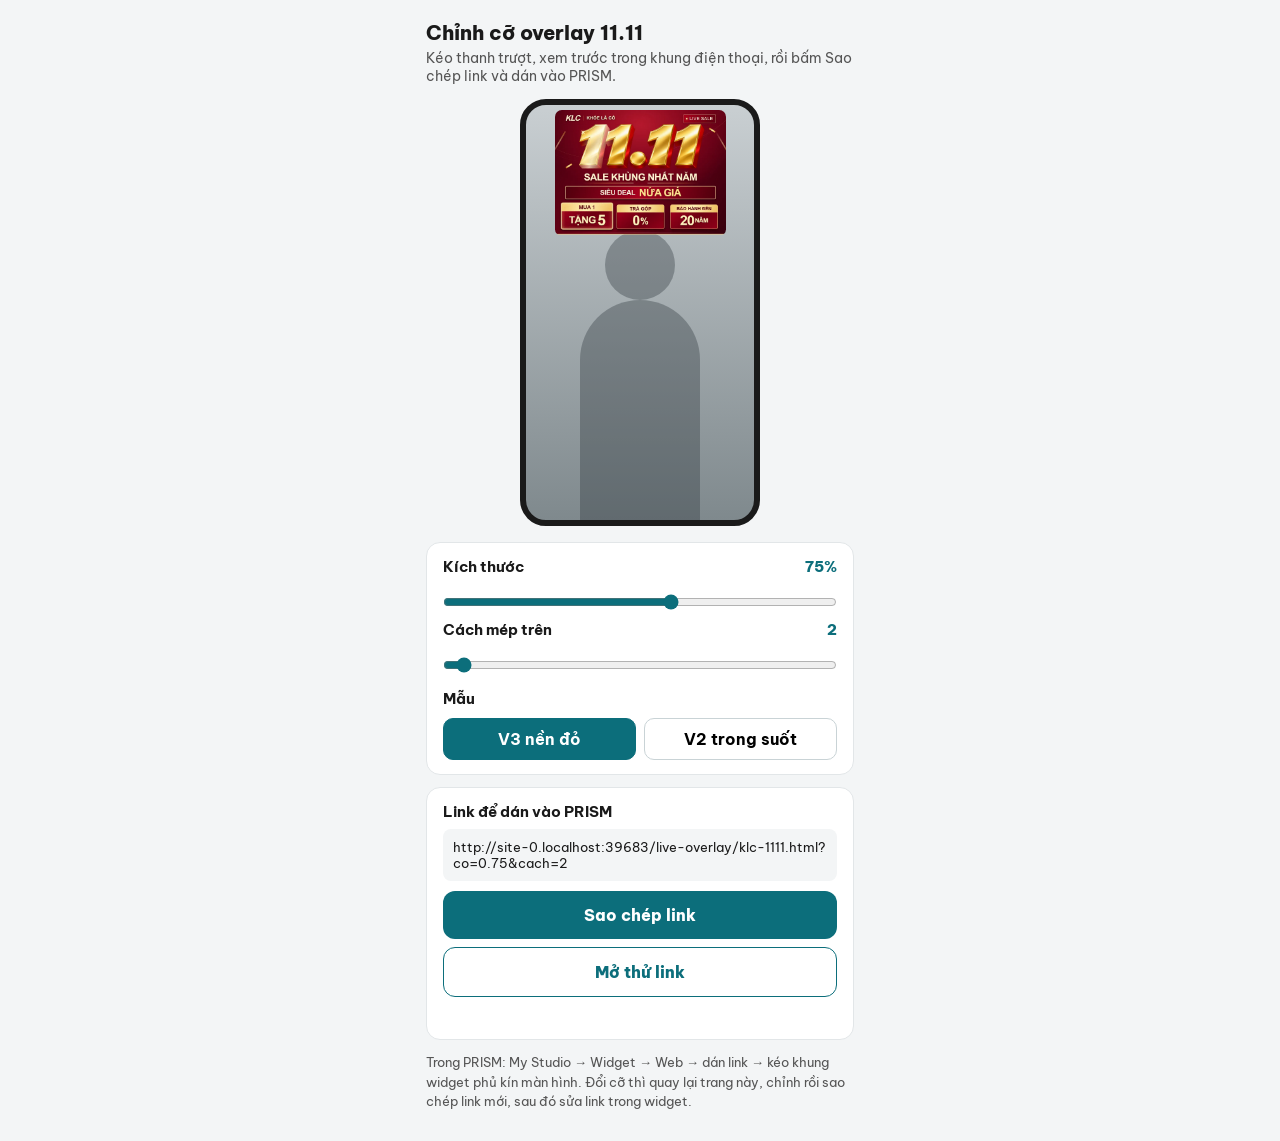
==== live-overlay/chinh-co.html @ 1e1a497e "Overlay: default 75%, size relative to a 9:16 frame so it fits any widget shape; add chinh-co.html s" ====
<!DOCTYPE html>
<html lang="vi">
<head>
<meta charset="UTF-8">
<meta name="viewport" content="width=device-width, initial-scale=1">
<title>Chỉnh cỡ overlay KLC 11.11</title>
<link href="https://fonts.googleapis.com/css2?family=Be+Vietnam+Pro:wght@500;700;800&display=swap" rel="stylesheet">
<style>
  * { box-sizing: border-box; }
  body { margin: 0; font-family: 'Be Vietnam Pro', sans-serif; background: #F3F5F6; color: #1A1A1A; }
  .wrap { max-width: 460px; margin: 0 auto; padding: 16px; }
  h1 { font-size: 20px; font-weight: 800; margin: 4px 0 4px; }
  p.sub { margin: 0 0 14px; color: #555; font-size: 14px; }
  .phone {
    position: relative; width: 240px; height: 427px; margin: 0 auto 16px;
    border: 6px solid #1A1A1A; border-radius: 26px; overflow: hidden;
    background: linear-gradient(#c9cfd2, #7f898d);
  }
  .phone .person {
    position: absolute; left: 50%; bottom: 0; transform: translateX(-50%);
    width: 120px; height: 220px; border-radius: 60px 60px 0 0; background: rgba(40,50,55,0.35);
  }
  .phone .person::before {
    content: ""; position: absolute; left: 50%; top: -70px; transform: translateX(-50%);
    width: 70px; height: 70px; border-radius: 50%; background: rgba(40,50,55,0.35);
  }
  .phone iframe { position: absolute; inset: 0; width: 100%; height: 100%; border: 0; background: transparent; }
  .card { background: #fff; border-radius: 14px; padding: 14px 16px; margin-bottom: 12px; border: 1px solid #E2E6E8; }
  .row { display: flex; align-items: center; justify-content: space-between; font-weight: 700; font-size: 15px; }
  .row span.val { color: #0C6E7B; font-weight: 800; }
  input[type=range] { width: 100%; margin: 12px 0 4px; accent-color: #0C6E7B; height: 28px; }
  .seg { display: flex; gap: 8px; margin-top: 10px; }
  .seg button { flex: 1; padding: 10px; border-radius: 10px; border: 1px solid #C9D3D6; background: #fff; font: inherit; font-weight: 700; }
  .seg button.on { background: #0C6E7B; color: #fff; border-color: #0C6E7B; }
  .link { font-size: 13px; word-break: break-all; background: #F3F5F6; border-radius: 8px; padding: 10px; margin: 8px 0 10px; }
  .btn { display: block; width: 100%; padding: 14px; border: 0; border-radius: 12px; font: inherit; font-weight: 800; font-size: 16px; text-align: center; text-decoration: none; }
  .btn.main { background: #0C6E7B; color: #fff; }
  .btn.ghost { background: #fff; color: #0C6E7B; border: 1px solid #0C6E7B; margin-top: 8px; }
  .ok { text-align: center; color: #0C6E7B; font-weight: 700; height: 22px; margin-top: 6px; font-size: 14px; }
  .note { font-size: 13px; color: #555; line-height: 1.5; }
</style>
</head>
<body>
<div class="wrap">
  <h1>Chỉnh cỡ overlay 11.11</h1>
  <p class="sub">Kéo thanh trượt, xem trước trong khung điện thoại, rồi bấm Sao chép link và dán vào PRISM.</p>

  <div class="phone"><div class="person"></div><iframe id="pv" title="Xem trước"></iframe></div>

  <div class="card">
    <div class="row">Kích thước <span class="val" id="coV">75%</span></div>
    <input type="range" id="co" min="40" max="100" step="5" value="75">
    <div class="row">Cách mép trên <span class="val" id="cachV">2</span></div>
    <input type="range" id="cach" min="0" max="60" step="1" value="2">
    <div class="row" style="margin-top:6px">Mẫu</div>
    <div class="seg">
      <button data-v="klc-1111.html" class="on">V3 nền đỏ</button>
      <button data-v="klc-1111-v2.html">V2 trong suốt</button>
    </div>
  </div>

  <div class="card">
    <div class="row">Link để dán vào PRISM</div>
    <div class="link" id="out"></div>
    <button class="btn main" id="copy">Sao chép link</button>
    <a class="btn ghost" id="open" href="#" target="_blank" rel="noopener">Mở thử link</a>
    <div class="ok" id="ok"></div>
  </div>

  <p class="note">Trong PRISM: My Studio → Widget → Web → dán link → kéo khung widget phủ kín màn hình. Đổi cỡ thì quay lại trang này, chỉnh rồi sao chép link mới, sau đó sửa link trong widget.</p>
</div>

<script>
  const base = location.href.replace(/[^/]*$/, '');
  const co = document.getElementById('co'), cach = document.getElementById('cach');
  const pv = document.getElementById('pv'), out = document.getElementById('out');
  let page = 'klc-1111.html', timer;

  const url = () => base + page + '?co=' + (co.value / 100) + '&cach=' + cach.value;
  const render = (reloadPreview) => {
    document.getElementById('coV').textContent = co.value + '%';
    document.getElementById('cachV').textContent = cach.value;
    const u = url();
    out.textContent = u;
    document.getElementById('open').href = u;
    clearTimeout(timer);
    timer = setTimeout(() => { pv.src = u; }, reloadPreview ? 0 : 250);
  };
  co.addEventListener('input', () => render());
  cach.addEventListener('input', () => render());
  document.querySelectorAll('.seg button').forEach(b => b.addEventListener('click', () => {
    document.querySelectorAll('.seg button').forEach(x => x.classList.remove('on'));
    b.classList.add('on'); page = b.dataset.v; render(true);
  }));

  document.getElementById('copy').addEventListener('click', async () => {
    const u = url(), ok = document.getElementById('ok');
    try { await navigator.clipboard.writeText(u); ok.textContent = 'Đã sao chép link'; }
    catch (e) {
      const r = document.createRange(); r.selectNodeContents(out);
      const s = getSelection(); s.removeAllRanges(); s.addRange(r);
      ok.textContent = 'Bấm giữ vào link phía trên để sao chép';
    }
    setTimeout(() => ok.textContent = '', 2500);
  });
  render(true);
</script>
</body>
</html>
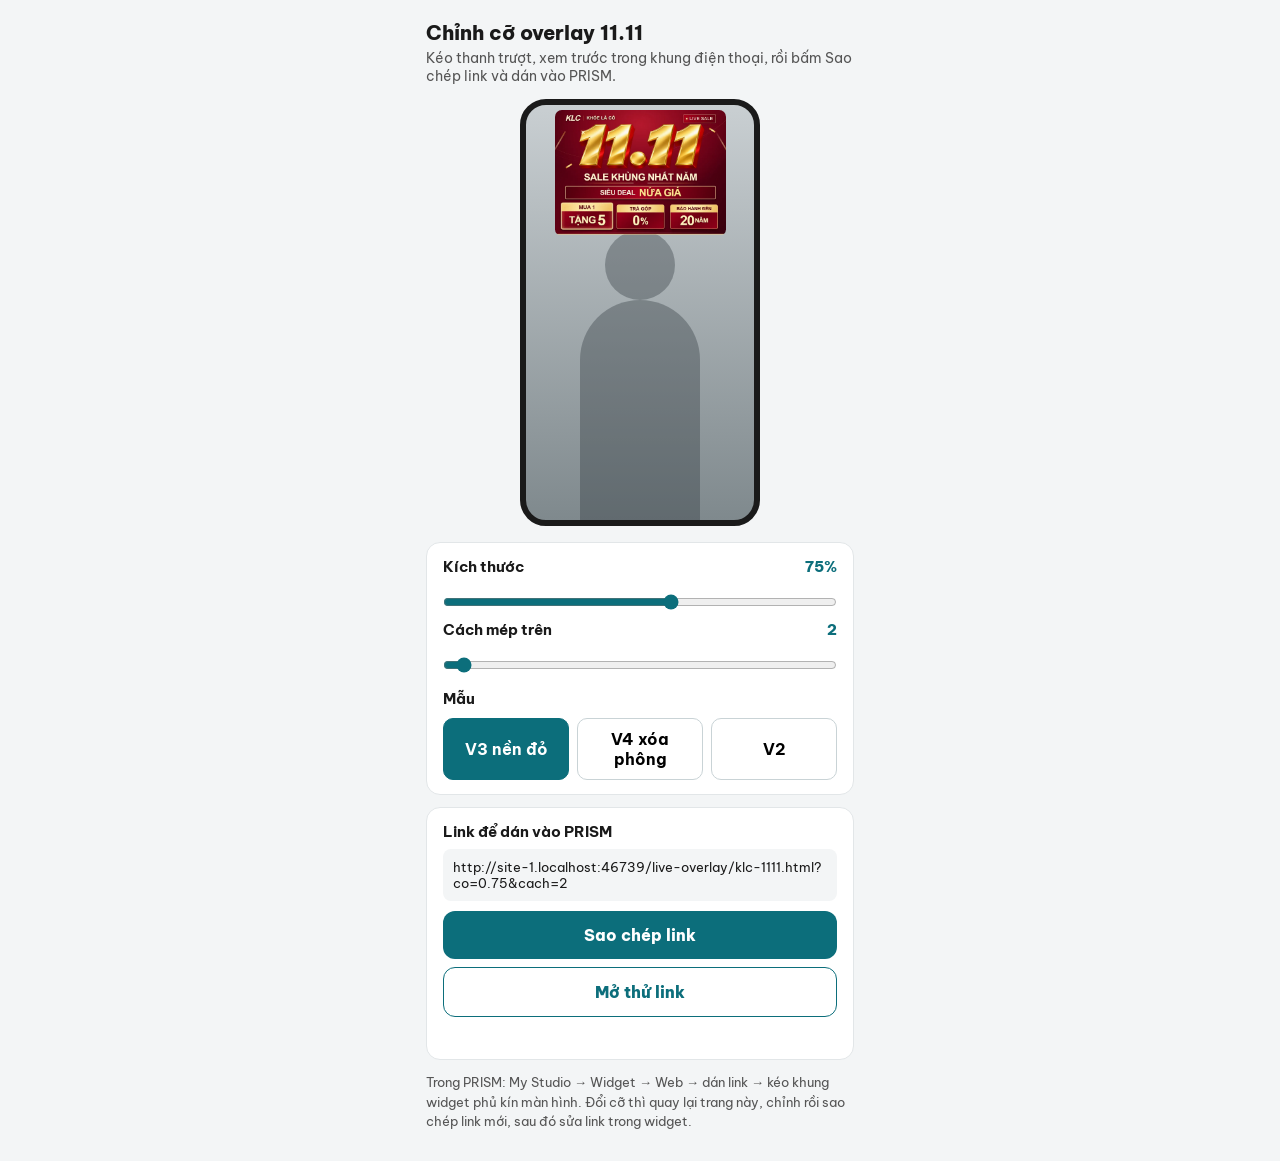
==== commit 41f012a6: "Add V4 overlay (transparent, slide-up) as klc-1111-v4; V4 option in chinh-co Co-Authored-By: Claude " ====
--- a/live-overlay/chinh-co.html
+++ b/live-overlay/chinh-co.html
@@ -55,7 +55,8 @@
     <div class="row" style="margin-top:6px">Mẫu</div>
     <div class="seg">
       <button data-v="klc-1111.html" class="on">V3 nền đỏ</button>
-      <button data-v="klc-1111-v2.html">V2 trong suốt</button>
+      <button data-v="klc-1111-v4.html">V4 xóa phông</button>
+      <button data-v="klc-1111-v2.html">V2</button>
     </div>
   </div>
 
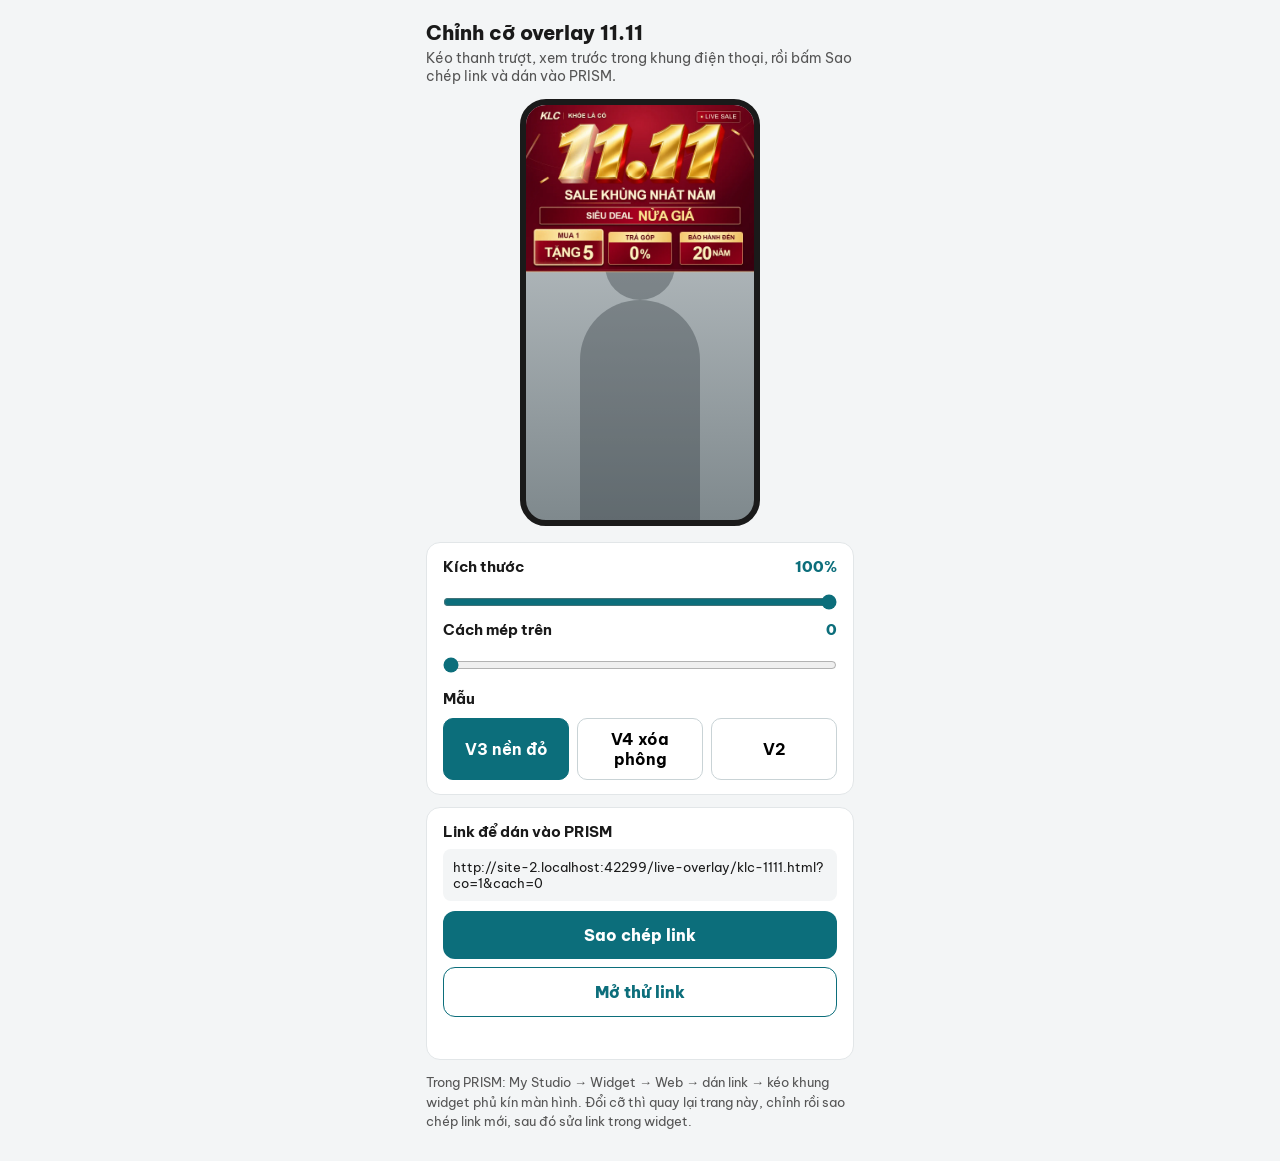
==== commit 9d3aae56: "Restore original full-width overlay size by default (co=1, cach=0) Co-Authored-By: Claude Opus 5.5 <" ====
--- a/live-overlay/chinh-co.html
+++ b/live-overlay/chinh-co.html
@@ -48,10 +48,10 @@
   <div class="phone"><div class="person"></div><iframe id="pv" title="Xem trước"></iframe></div>
 
   <div class="card">
-    <div class="row">Kích thước <span class="val" id="coV">75%</span></div>
-    <input type="range" id="co" min="40" max="100" step="5" value="75">
-    <div class="row">Cách mép trên <span class="val" id="cachV">2</span></div>
-    <input type="range" id="cach" min="0" max="60" step="1" value="2">
+    <div class="row">Kích thước <span class="val" id="coV">100%</span></div>
+    <input type="range" id="co" min="40" max="100" step="5" value="100">
+    <div class="row">Cách mép trên <span class="val" id="cachV">0</span></div>
+    <input type="range" id="cach" min="0" max="60" step="1" value="0">
     <div class="row" style="margin-top:6px">Mẫu</div>
     <div class="seg">
       <button data-v="klc-1111.html" class="on">V3 nền đỏ</button>
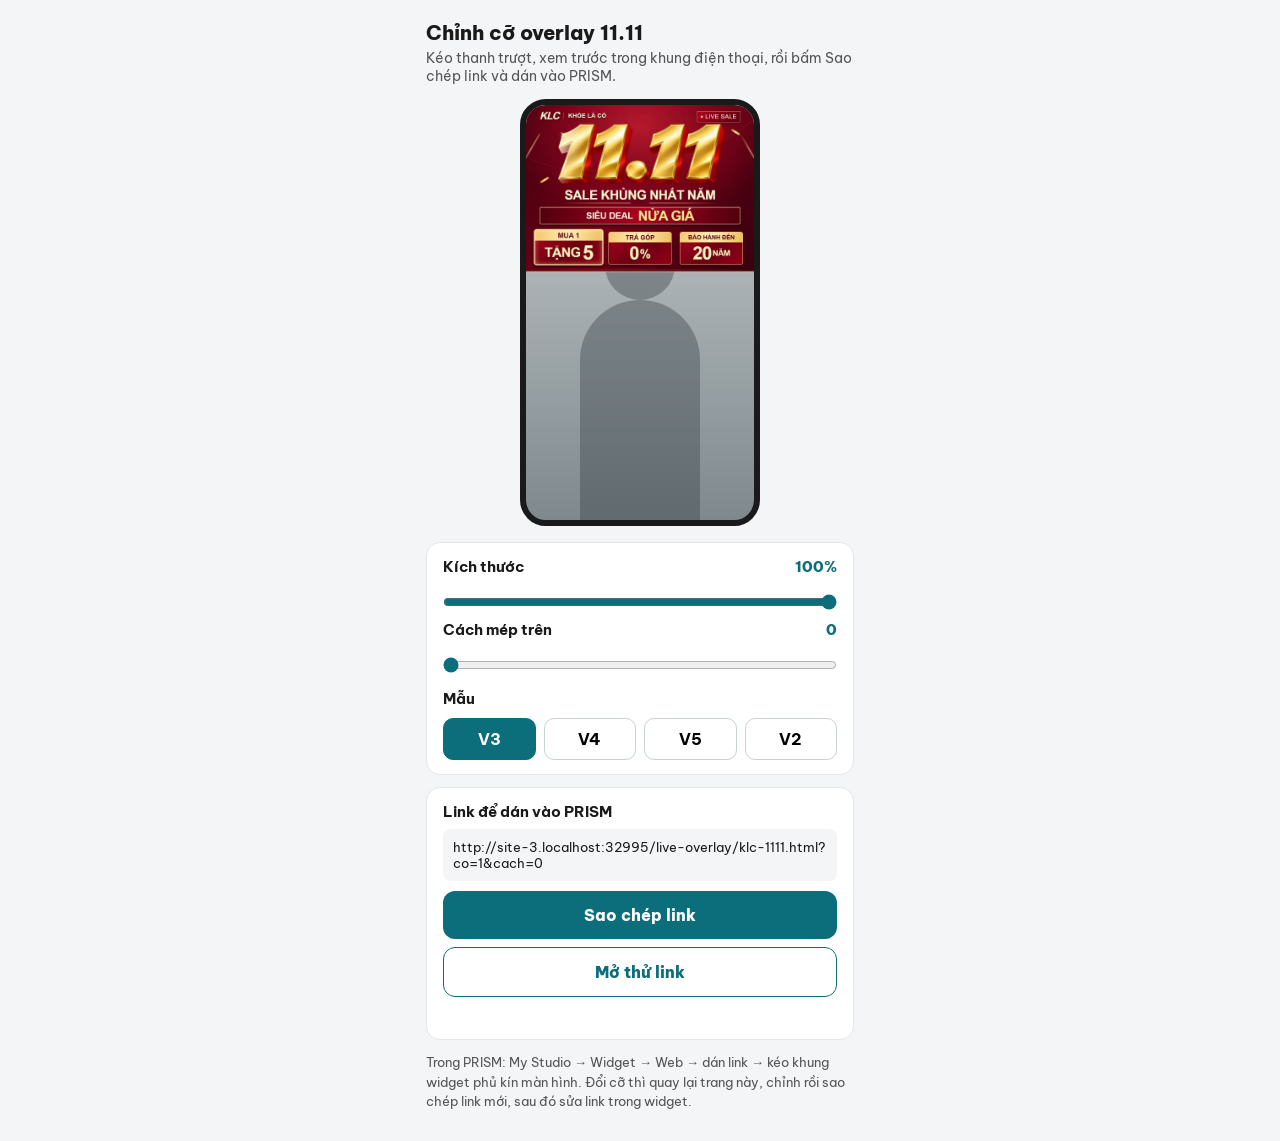
==== commit b61c82ae: "Add V5 overlay (red band, smaller) as klc-1111-v5; V5 option in chinh-co Co-Authored-By: Claude Opus" ====
--- a/live-overlay/chinh-co.html
+++ b/live-overlay/chinh-co.html
@@ -54,8 +54,9 @@
     <input type="range" id="cach" min="0" max="60" step="1" value="0">
     <div class="row" style="margin-top:6px">Mẫu</div>
     <div class="seg">
-      <button data-v="klc-1111.html" class="on">V3 nền đỏ</button>
-      <button data-v="klc-1111-v4.html">V4 xóa phông</button>
+      <button data-v="klc-1111.html" class="on">V3</button>
+      <button data-v="klc-1111-v4.html">V4</button>
+      <button data-v="klc-1111-v5.html">V5</button>
       <button data-v="klc-1111-v2.html">V2</button>
     </div>
   </div>
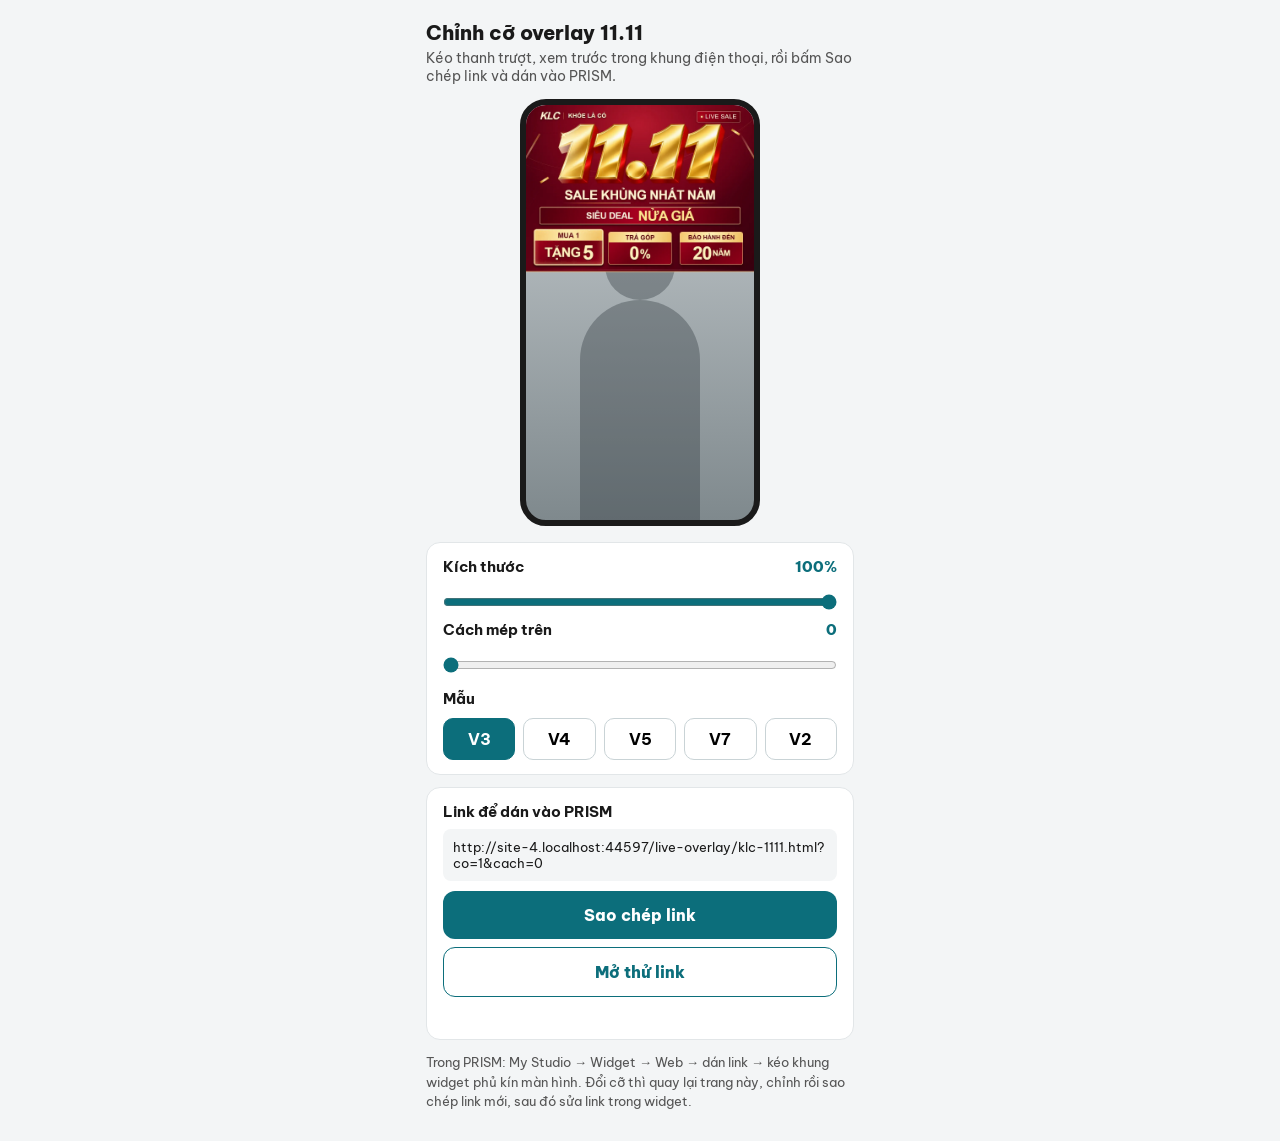
==== commit 1a7847d0: "Add V7 overlay (quarter-screen) as klc-1111-v7 Co-Authored-By: Claude Opus 5.5 <noreply@anthropic.co" ====
--- a/live-overlay/chinh-co.html
+++ b/live-overlay/chinh-co.html
@@ -57,6 +57,7 @@
       <button data-v="klc-1111.html" class="on">V3</button>
       <button data-v="klc-1111-v4.html">V4</button>
       <button data-v="klc-1111-v5.html">V5</button>
+      <button data-v="klc-1111-v7.html">V7</button>
       <button data-v="klc-1111-v2.html">V2</button>
     </div>
   </div>
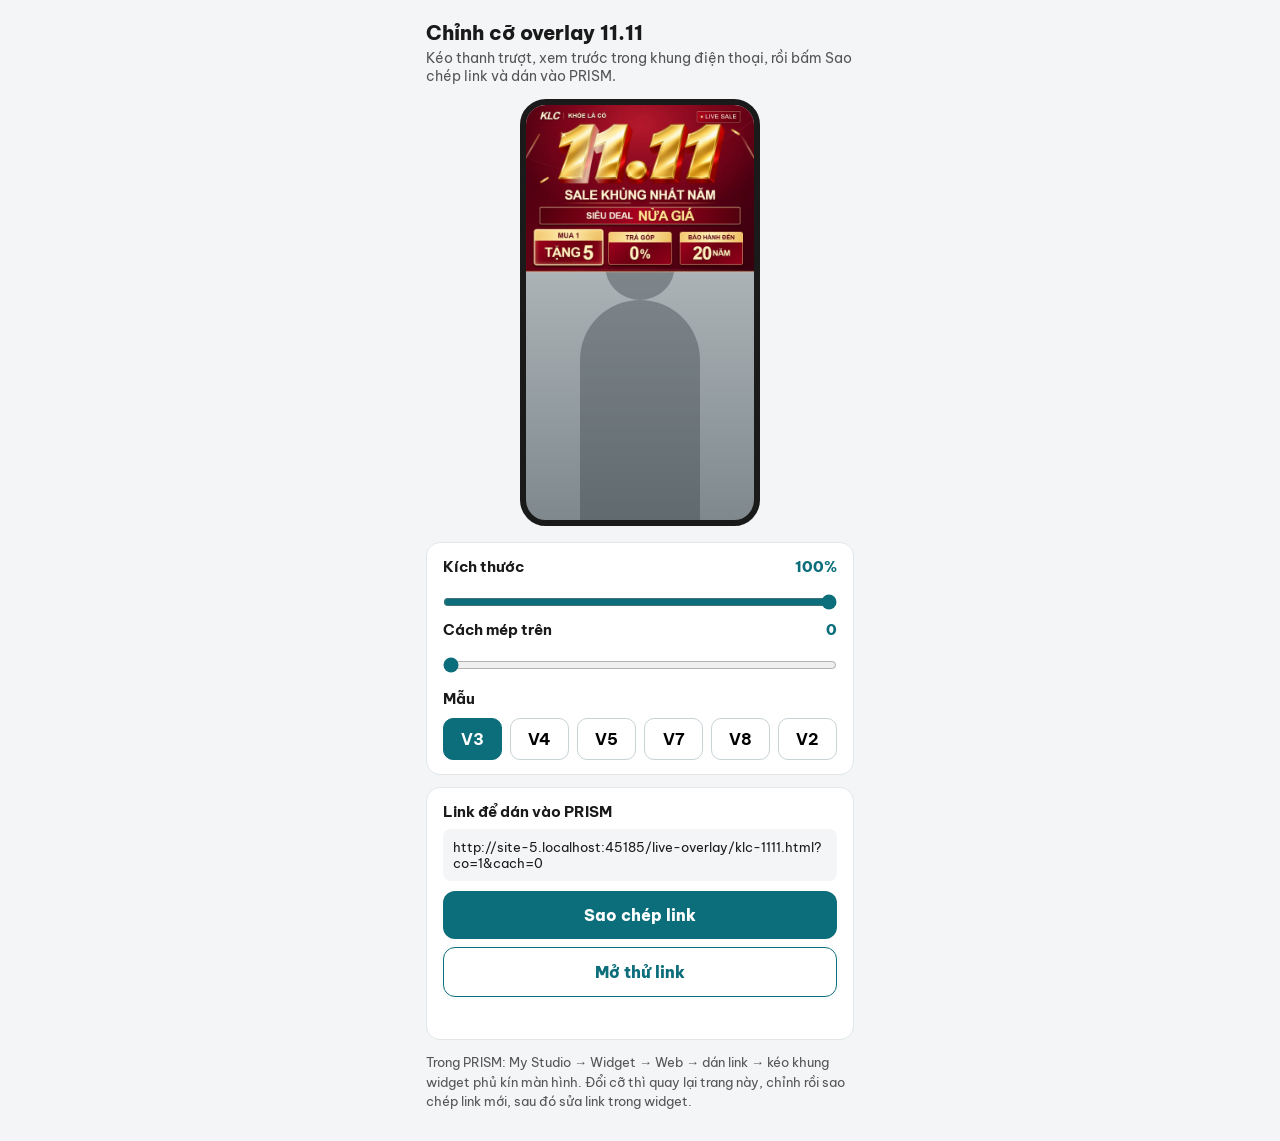
==== commit 6b72988b: "Add V8 overlay (gift-box effects, typing slogan) as klc-1111-v8 Co-Authored-By: Claude Opus 5.5 <nor" ====
--- a/live-overlay/chinh-co.html
+++ b/live-overlay/chinh-co.html
@@ -58,6 +58,7 @@
       <button data-v="klc-1111-v4.html">V4</button>
       <button data-v="klc-1111-v5.html">V5</button>
       <button data-v="klc-1111-v7.html">V7</button>
+      <button data-v="klc-1111-v8.html">V8</button>
       <button data-v="klc-1111-v2.html">V2</button>
     </div>
   </div>
